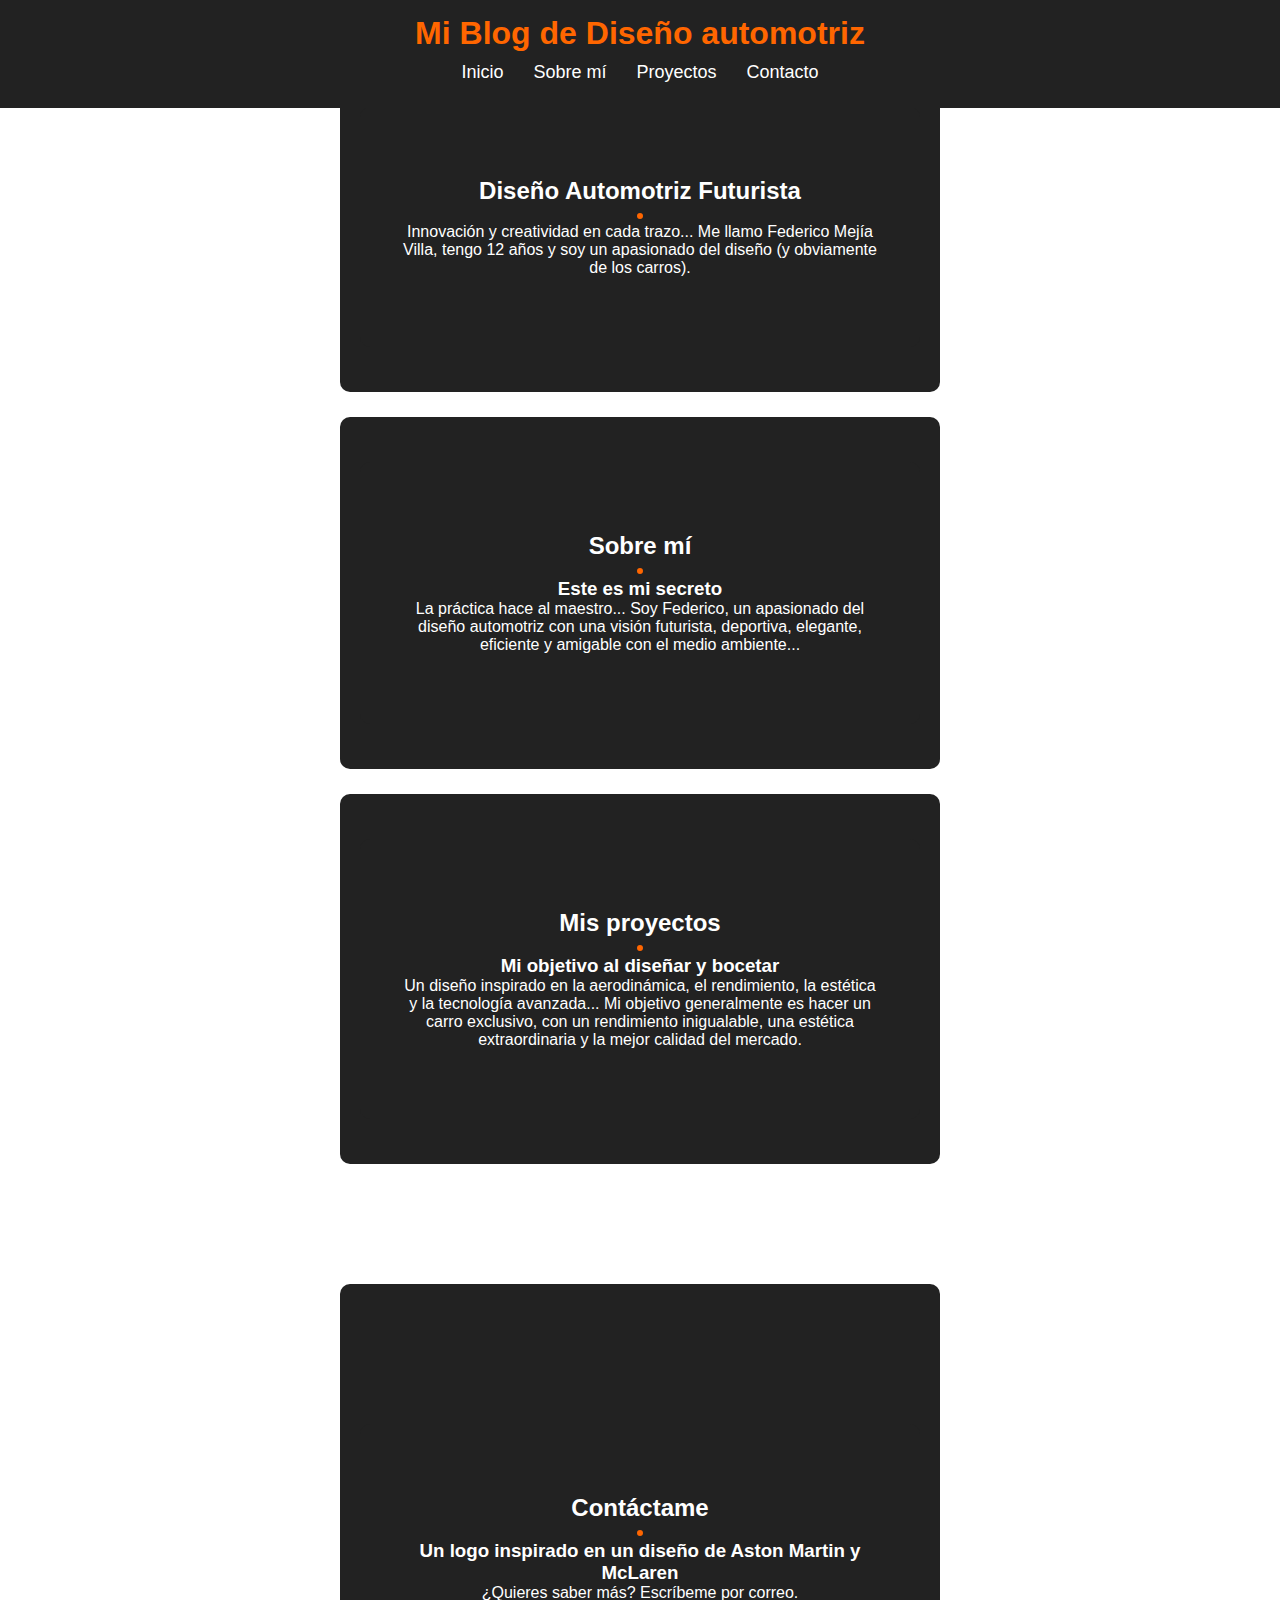
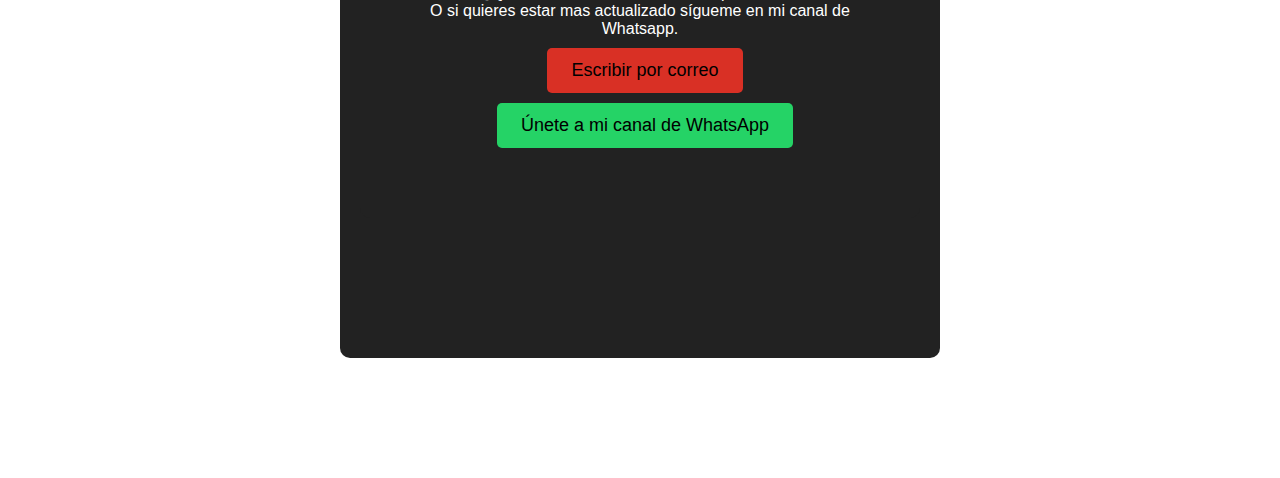
==== index.html @ f91bfda7 "Add files via upload" ====
<!DOCTYPE html>
<html lang="es">
<head>
    <meta charset="UTF-8">
    <meta name="viewport" content="width=device-width, initial-scale=1.0">
    <title>Federico Mejía Villa</title>
    
    <!-- Favicon (icono en la pestaña) -->
    <link rel="icon" type="image/png" href="file:///C:/Users/HP/Pictures/favicon.png">
    
    <!-- Enlace a la hoja de estilos -->
    <link rel="stylesheet" href="style (3).css">
</head>
<body>

    <!-- Encabezado con Logo y Menú -->
    <header>
        <h1>Mi Blog de Diseño automotriz</h1>
        <nav>
            <ul>
                <li><a href="#inicio">Inicio</a></li>
                <li><a href="#sobre">Sobre mí</a></li>
                <li><a href="#proyectos">Proyectos</a></li>
                <li><a href="#contacto">Contacto</a></li>
            </ul>
        </nav>
    </header>

            <h1>Inicio</h1>
    <!-- Sección Principal con Imagen de Fondo -->
        <div class="inicio">
    <section class="inicio">
    <section id="inicio">
            <h2>Diseño Automotriz Futurista</h2>
            <img src="file:///C:/Users/HP/Pictures/fede.JPEG" alt="">
            <p>Innovación y creatividad en cada trazo... Me llamo Federico Mejía Villa, tengo 12 años y soy
 un apasionado del diseño (y obviamente de los carros).</p>

        </div>
    </section>

    <!-- Sección Sobre mí -->
        <div class="sobre">   
    <section class="sobre">
    <section id="sobre">
        <h2>Sobre mí</h2>
            <img src="file:///C:/Users/HP/Pictures/fedesketch.JPEG" alt="">
            <h3>Este es mi secreto</h3>
        <p>La práctica hace al maestro... Soy Federico, un apasionado del diseño automotriz con una visión futurista, deportiva, 
elegante, eficiente y amigable con el medio ambiente...</p>
        </div>
 

    </section>

    <!-- Sección de Proyectos -->
        <div class="proyectos">
    <section class="proyectos">
    <section id="proyectos">
        <h2>Mis proyectos</h2>
            <img src="file:///C:/Users/HP/Pictures/auto.JPEG" alt="">
            <h3>Mi objetivo al diseñar y bocetar</h3>
            <p>Un diseño inspirado en la aerodinámica, el rendimiento, la estética y la tecnología avanzada... Mi objetivo 
generalmente es hacer un carro exclusivo, con un rendimiento inigualable, una estética extraordinaria y la mejor calidad del mercado.</p>
        </div>
    </section>

    <!-- Sección de Contacto -->
        <div class="contacto">
    <section class="contacto">
    <section id="contacto">
        <h2>Contáctame</h2>
            <img src="file:///C:/Users/HP/Pictures/favicon.png" alt="">
            <h3>Un logo inspirado en un diseño de Aston Martin y McLaren</h3>
            <p>¿Quieres saber más? Escríbeme por correo.</p>
            <p>O si quieres estar mas actualizado sígueme en mi canal de Whatsapp.</p>
        <a href="https://mail.google.com/mail/u/0/#inbox?compose=GTvVlcSGMvbbQDxkmTNwFJChjdkxJ
SfNfdMggScXwwHZbBtgDhHCckXNClqKWjQVjJqpLHHtWwbjw" class="boton gmail" target="_blank">Escribir por correo</a>
            

        <!-- Botón para acceder a WhatsApp -->
        <a href="https://whatsapp.com/channel/0029Vb20VwaJJhzONQ6a1j1N" class="boton whatsapp" target="_blank">
Únete a mi canal de WhatsApp</a>
    </section>
        </div>

</body>
</html>
---- style (3).css ----
/* Reset básico */
* {
    margin: 0;
    padding: 0;
    box-sizing: border-box;
    font-family: Arial, sans-serif;
}

/* Estilos del encabezado */
header {
    background-color: #222; /* Negro grisáceo */
    color: #ff6600;
    text-align: center;
    padding: 15px;
    position: fixed;
    width: 100%;
    top: 0;
    z-index: 1000;
}

nav ul {
    list-style: none;
    display: flex;
    justify-content: center;
    padding: 10px;
}

nav ul li {
    margin: 0 15px;
}

nav ul li a {
    color: white;
    text-decoration: none;
    font-size: 18px;
}

nav ul li a:hover {
    color: #ff6600; /* Naranja oscuro */
}

/* Sección principal con imagen de fondo */
.hero {
    background: url('fondo.jpg') center/cover no-repeat;
    height: 90vh;
    display: flex;
    align-items: center;
    justify-content: center;
    text-align: center;
    color: white;
    position: relative;
}

.hero .overlay {
    background: rgba(0, 0, 0, 0.7); /* Fondo oscuro */
    padding: 30px;
    border-radius: 10px;
}

/* Botones */
.boton {
    display: inline-block;
    padding: 12px 24px;
    background: #ff6600; /* Naranja */
    color: black;
    text-decoration: none;
    border-radius: 5px;
    margin-top: 10px;
    font-size: 18px;
    transition: background 0.3s ease-in-out;
}

.boton:hover {
    background: #cc5200; /* Naranja oscuro */
}

/* Botón especial para Gmail */
.boton.gmail {
    background: #D93025; /* Rojo de Gmail */
    margin-left: 10px;
}

.boton.gmail:hover {
    background: #B1271B; /* Rojo más oscuro al pasar el mouse */
}

/* Botón especial para WhatsApp */
.boton.whatsapp {
    background: #25D366; /* Color verde de WhatsApp */
    margin-left: 10px;
}

.boton.whatsapp:hover {
    background: #1DA851; /* Verde más oscuro al pasar el mouse */
}

/* Secciones */
section {
    padding: 50px 20px;
    text-align: center;
    background-color: #222; /* Gris oscuro */
    color: white;
}


/* Sección de proyectos */

.inicio {
    background-color: #222; /* Gris medio */
    padding: 20px;
    border-radius: 10px;
    margin: 25px auto;
    max-width: 600px;
}


.inicio img {
    width: 100%;
    max-width: 500px;
    border-radius: 10px;
    border: 3px solid #ff6600; /* Borde naranja */
}

/* Sección de proyectos */
.proyectos {
    background-color: #222; /* Gris medio */
    padding: 20px;
    border-radius: 10px;
    margin: 25px auto;
    max-width: 600px;
}


.proyectos img {
    width: 100%;
    max-width: 500px;
    border-radius: 10px;
    border: 3px solid #ff6600; /* Borde naranja */
}


/* Sección de sobre mi */
.sobre {
    background-color: #222; /* Gris medio */
    padding: 20px;
    border-radius: 10px;
    margin: 25px auto;
    max-width: 600px;
}


.sobre img {
    width: 100%;
    max-width: 500px;
    border-radius: 10px;
    border: 3px solid #ff6600; /* Borde naranja */
}


/* Sección de contacto */
.contacto {
    background-color: #222; /* Negro grisáceo */
    color: #444;
    padding: 20px;
    border-radius: 10px;
    margin: 120px auto;
    max-width: 600px;
}

.contacto img {
    width: 100%;
    max-width: 500px;
    border-radius: 10px;
    border: 3px solid #ff6600; /* Borde naranja */
}

/* Responsive */
@media (max-width: 768px) {
    header {
        padding: 10px;
    }

    nav ul {
        flex-direction: column;
    }

    .hero {
        height: 70vh;
    }
}
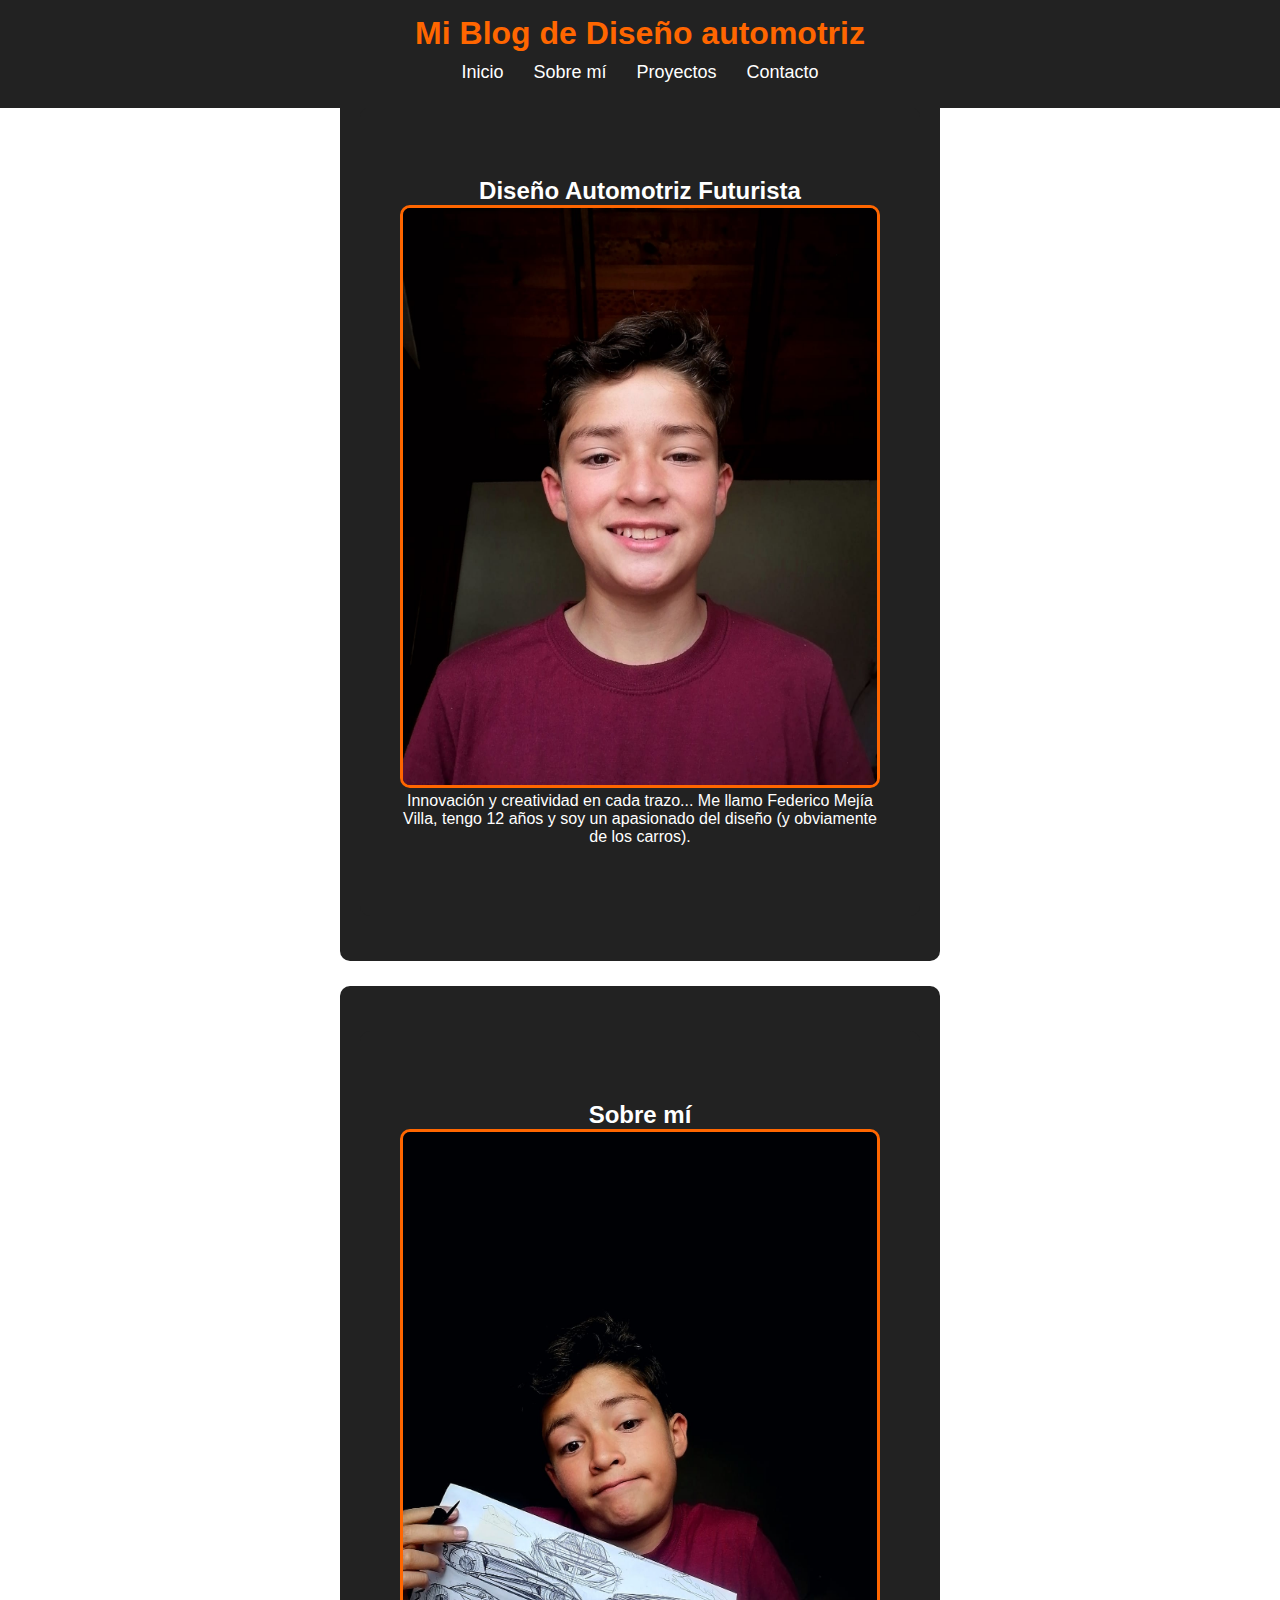
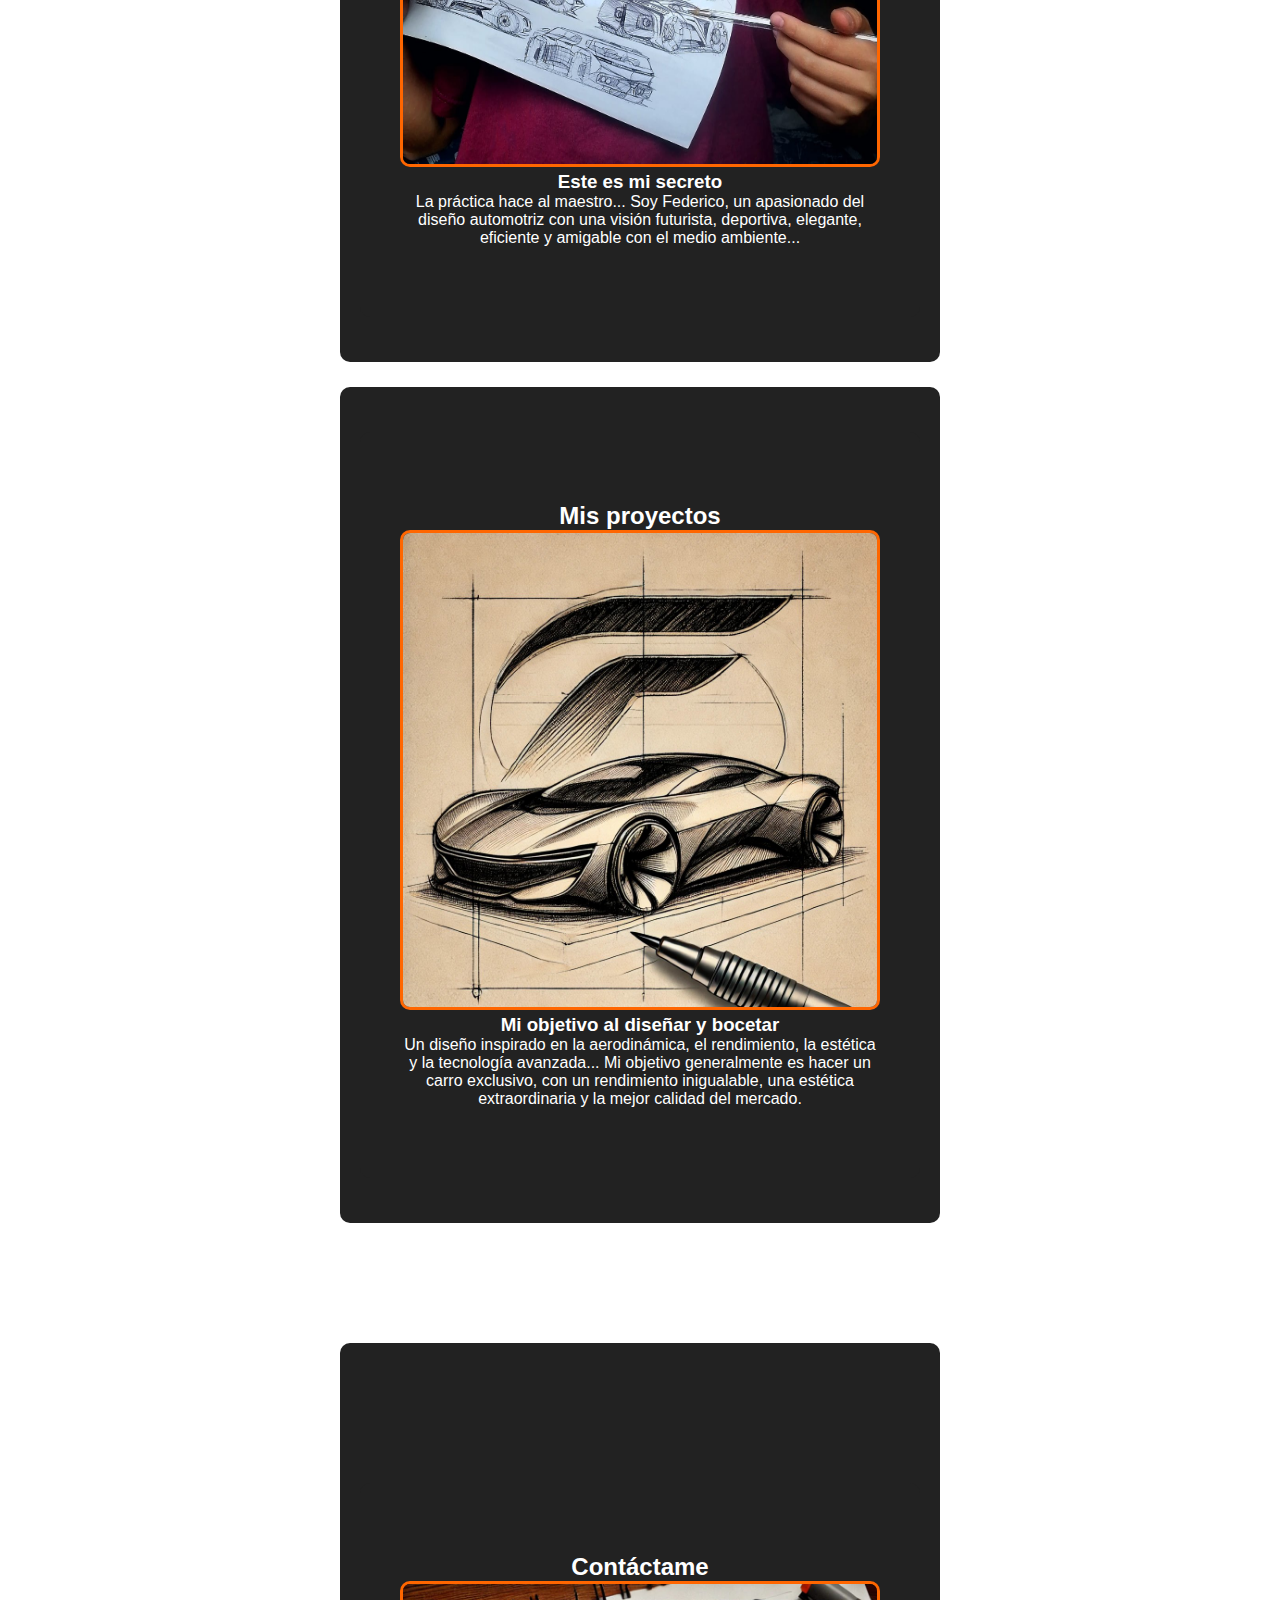
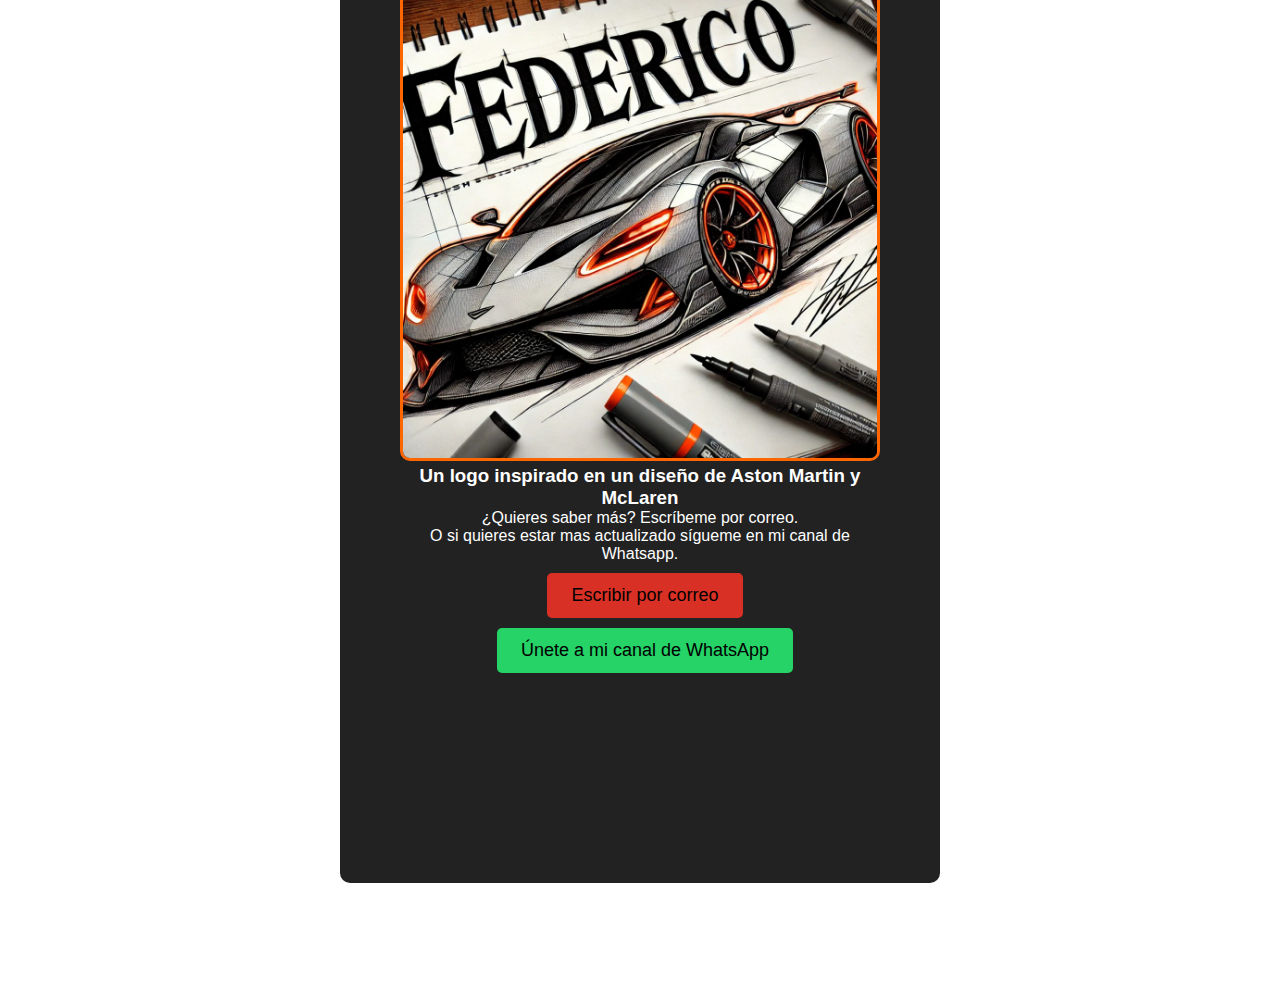
==== commit d066c149: "Update index.html" ====
--- a/index.html
+++ b/index.html
@@ -6,7 +6,7 @@
     <title>Federico Mejía Villa</title>
     
     <!-- Favicon (icono en la pestaña) -->
-    <link rel="icon" type="image/png" href="file:///C:/Users/HP/Pictures/favicon.png">
+    <link rel="icon" type="image/png" href="favicon.png">
     
     <!-- Enlace a la hoja de estilos -->
     <link rel="stylesheet" href="style (3).css">
@@ -32,7 +32,7 @@
     <section class="inicio">
     <section id="inicio">
             <h2>Diseño Automotriz Futurista</h2>
-            <img src="file:///C:/Users/HP/Pictures/fede.JPEG" alt="">
+            <img src="fede.JPEG" alt="">
             <p>Innovación y creatividad en cada trazo... Me llamo Federico Mejía Villa, tengo 12 años y soy
  un apasionado del diseño (y obviamente de los carros).</p>
 
@@ -44,7 +44,7 @@
     <section class="sobre">
     <section id="sobre">
         <h2>Sobre mí</h2>
-            <img src="file:///C:/Users/HP/Pictures/fedesketch.JPEG" alt="">
+            <img src="fedesketch.JPEG" alt="">
             <h3>Este es mi secreto</h3>
         <p>La práctica hace al maestro... Soy Federico, un apasionado del diseño automotriz con una visión futurista, deportiva, 
 elegante, eficiente y amigable con el medio ambiente...</p>
@@ -58,7 +58,7 @@
     <section class="proyectos">
     <section id="proyectos">
         <h2>Mis proyectos</h2>
-            <img src="file:///C:/Users/HP/Pictures/auto.JPEG" alt="">
+            <img src="auto.JPEG" alt="">
             <h3>Mi objetivo al diseñar y bocetar</h3>
             <p>Un diseño inspirado en la aerodinámica, el rendimiento, la estética y la tecnología avanzada... Mi objetivo 
 generalmente es hacer un carro exclusivo, con un rendimiento inigualable, una estética extraordinaria y la mejor calidad del mercado.</p>
@@ -70,7 +70,7 @@
     <section class="contacto">
     <section id="contacto">
         <h2>Contáctame</h2>
-            <img src="file:///C:/Users/HP/Pictures/favicon.png" alt="">
+            <img src="favicon.png" alt="">
             <h3>Un logo inspirado en un diseño de Aston Martin y McLaren</h3>
             <p>¿Quieres saber más? Escríbeme por correo.</p>
             <p>O si quieres estar mas actualizado sígueme en mi canal de Whatsapp.</p>
@@ -85,4 +85,4 @@
         </div>
 
 </body>
-</html>+</html>
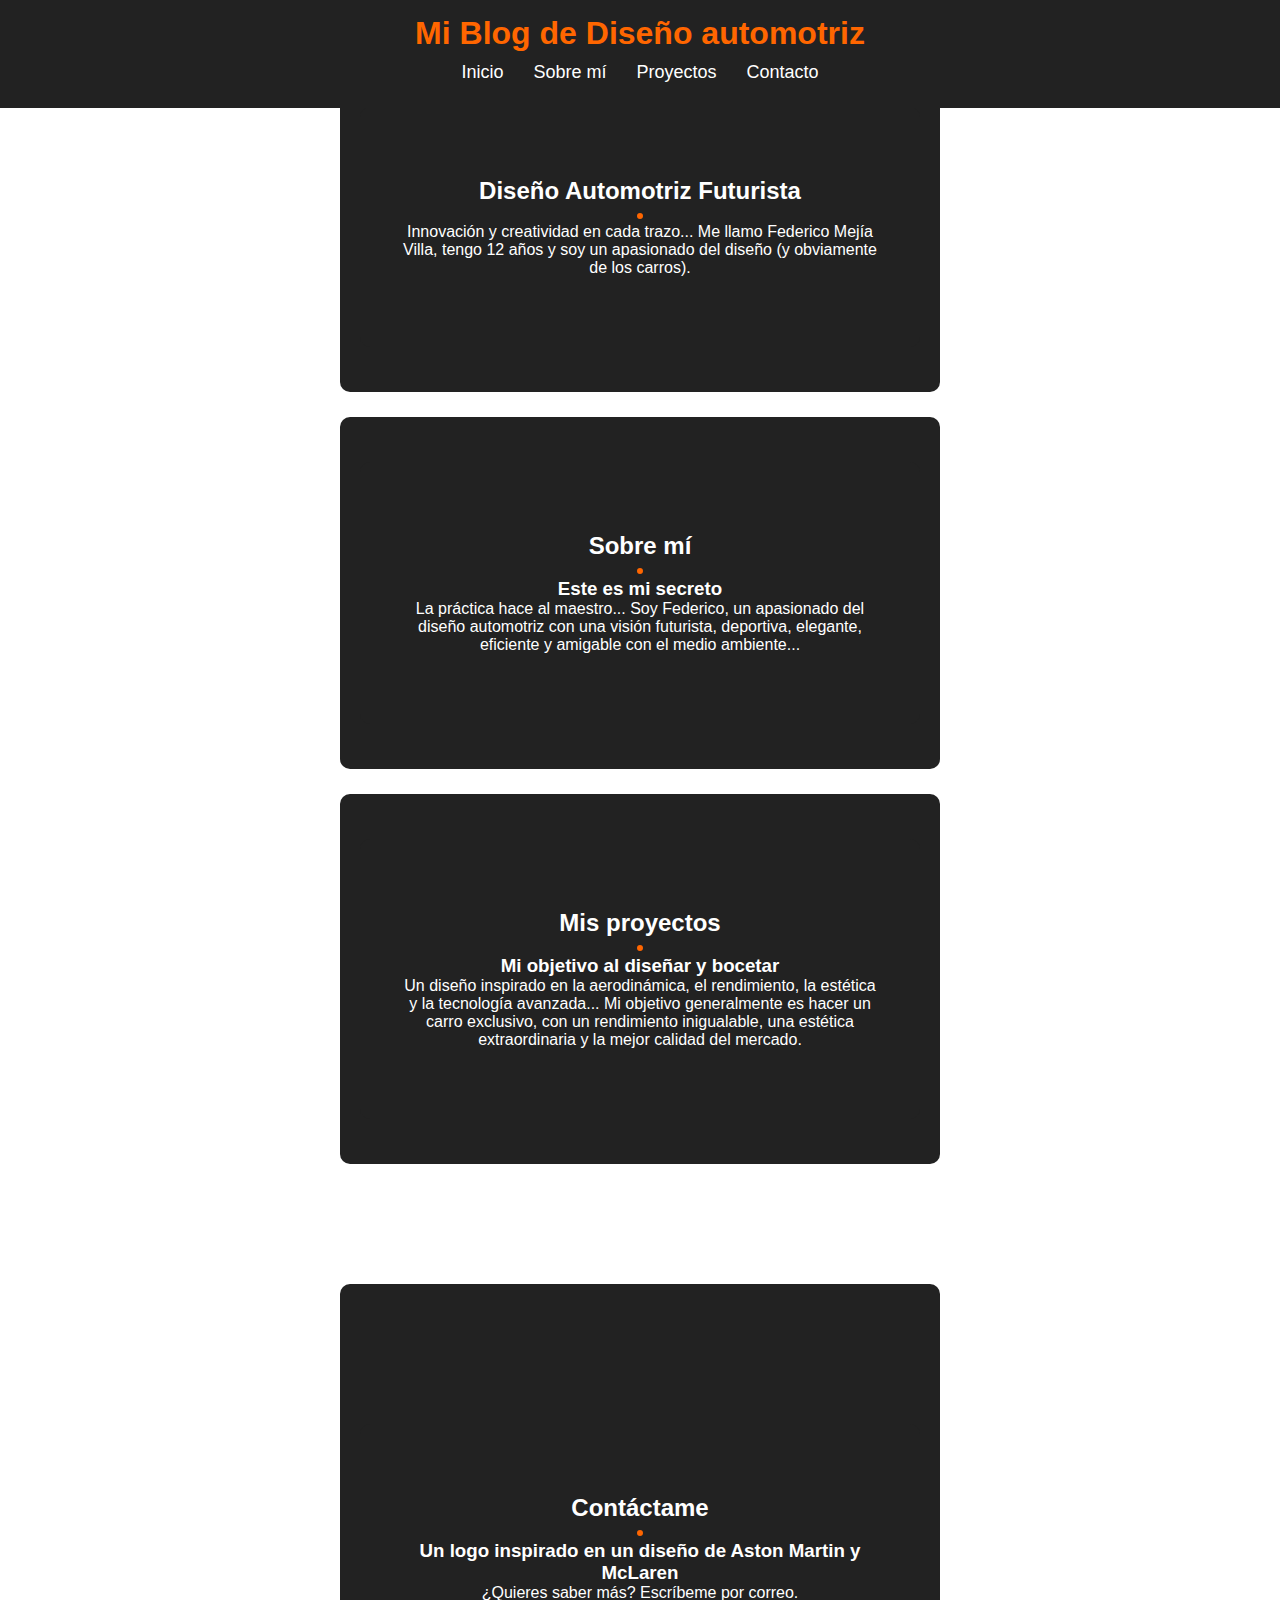
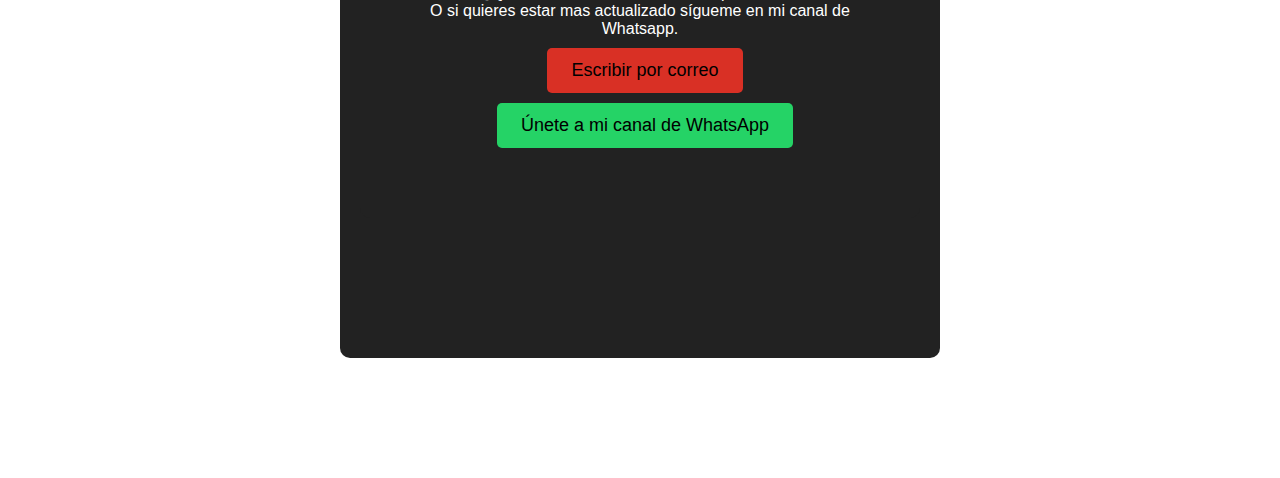
==== commit 64413bdc: "Add files via upload" ====
--- a/index.html
+++ b/index.html
@@ -6,7 +6,7 @@
     <title>Federico Mejía Villa</title>
     
     <!-- Favicon (icono en la pestaña) -->
-    <link rel="icon" type="image/png" href="favicon.png">
+    <link rel="icon" type="image/png" href="file:///C:/Users/HP/Pictures/favicon.png">
     
     <!-- Enlace a la hoja de estilos -->
     <link rel="stylesheet" href="style (3).css">
@@ -32,7 +32,7 @@
     <section class="inicio">
     <section id="inicio">
             <h2>Diseño Automotriz Futurista</h2>
-            <img src="fede.JPEG" alt="">
+            <img src="file:///C:/Users/HP/Pictures/fede.JPEG" alt="">
             <p>Innovación y creatividad en cada trazo... Me llamo Federico Mejía Villa, tengo 12 años y soy
  un apasionado del diseño (y obviamente de los carros).</p>
 
@@ -44,7 +44,7 @@
     <section class="sobre">
     <section id="sobre">
         <h2>Sobre mí</h2>
-            <img src="fedesketch.JPEG" alt="">
+            <img src="file:///C:/Users/HP/Pictures/fedesketch.JPEG" alt="">
             <h3>Este es mi secreto</h3>
         <p>La práctica hace al maestro... Soy Federico, un apasionado del diseño automotriz con una visión futurista, deportiva, 
 elegante, eficiente y amigable con el medio ambiente...</p>
@@ -58,7 +58,7 @@
     <section class="proyectos">
     <section id="proyectos">
         <h2>Mis proyectos</h2>
-            <img src="auto.JPEG" alt="">
+            <img src="file:///C:/Users/HP/Pictures/auto.JPEG" alt="">
             <h3>Mi objetivo al diseñar y bocetar</h3>
             <p>Un diseño inspirado en la aerodinámica, el rendimiento, la estética y la tecnología avanzada... Mi objetivo 
 generalmente es hacer un carro exclusivo, con un rendimiento inigualable, una estética extraordinaria y la mejor calidad del mercado.</p>
@@ -70,7 +70,7 @@
     <section class="contacto">
     <section id="contacto">
         <h2>Contáctame</h2>
-            <img src="favicon.png" alt="">
+            <img src="file:///C:/Users/HP/Pictures/favicon.png" alt="">
             <h3>Un logo inspirado en un diseño de Aston Martin y McLaren</h3>
             <p>¿Quieres saber más? Escríbeme por correo.</p>
             <p>O si quieres estar mas actualizado sígueme en mi canal de Whatsapp.</p>
@@ -85,4 +85,4 @@
         </div>
 
 </body>
-</html>
+</html>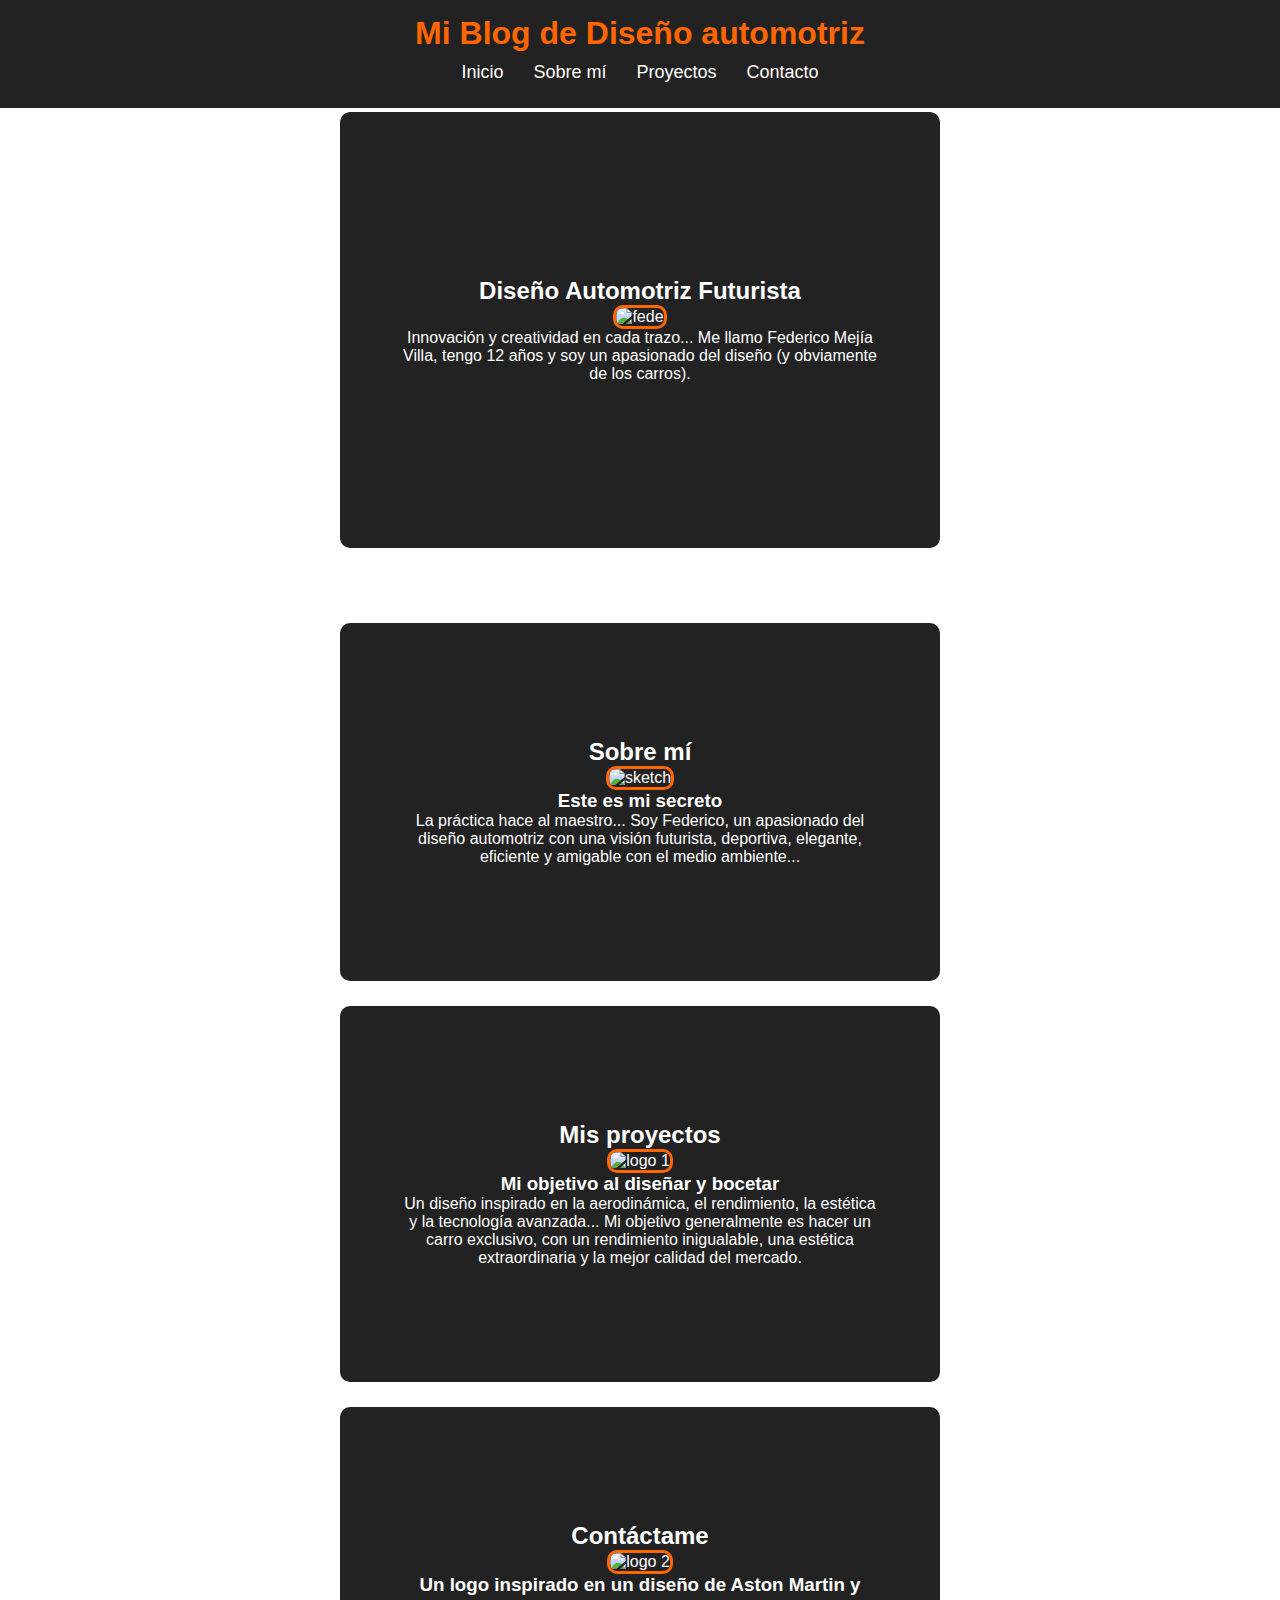
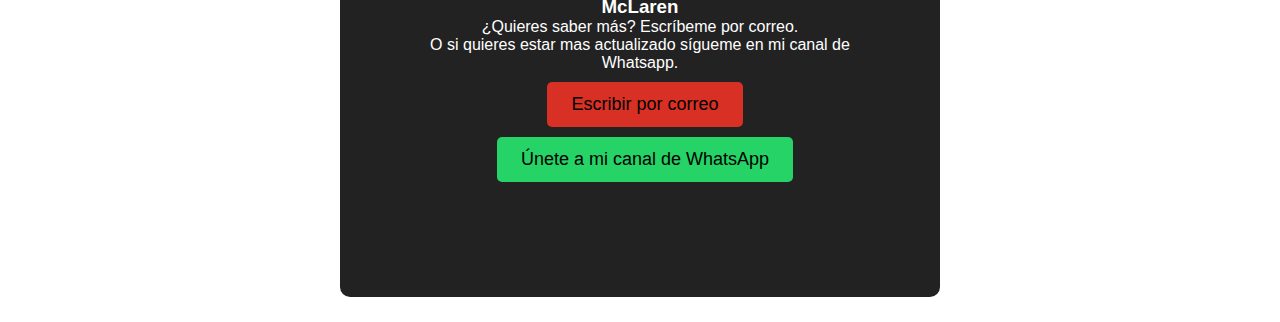
==== commit e99ed205: "Corrección de rutas de imágenes" ====
--- a/index.html
+++ b/index.html
@@ -6,7 +6,7 @@
     <title>Federico Mejía Villa</title>
     
     <!-- Favicon (icono en la pestaña) -->
-    <link rel="icon" type="image/png" href="file:///C:/Users/HP/Pictures/favicon.png">
+    <link rel="icon" type="image/png" href="favicon.png">
     
     <!-- Enlace a la hoja de estilos -->
     <link rel="stylesheet" href="style (3).css">
@@ -32,7 +32,7 @@
     <section class="inicio">
     <section id="inicio">
             <h2>Diseño Automotriz Futurista</h2>
-            <img src="file:///C:/Users/HP/Pictures/fede.JPEG" alt="">
+            <img src="imagenes/fede.JPEG" alt="fede">
             <p>Innovación y creatividad en cada trazo... Me llamo Federico Mejía Villa, tengo 12 años y soy
  un apasionado del diseño (y obviamente de los carros).</p>
 
@@ -44,7 +44,7 @@
     <section class="sobre">
     <section id="sobre">
         <h2>Sobre mí</h2>
-            <img src="file:///C:/Users/HP/Pictures/fedesketch.JPEG" alt="">
+            <img src="imagenes/fedesketch.JPEG" alt="sketch">
             <h3>Este es mi secreto</h3>
         <p>La práctica hace al maestro... Soy Federico, un apasionado del diseño automotriz con una visión futurista, deportiva, 
 elegante, eficiente y amigable con el medio ambiente...</p>
@@ -58,7 +58,7 @@
     <section class="proyectos">
     <section id="proyectos">
         <h2>Mis proyectos</h2>
-            <img src="file:///C:/Users/HP/Pictures/auto.JPEG" alt="">
+            <img src="imagenes/auto.JPEG" alt="logo 1">
             <h3>Mi objetivo al diseñar y bocetar</h3>
             <p>Un diseño inspirado en la aerodinámica, el rendimiento, la estética y la tecnología avanzada... Mi objetivo 
 generalmente es hacer un carro exclusivo, con un rendimiento inigualable, una estética extraordinaria y la mejor calidad del mercado.</p>
@@ -70,7 +70,7 @@
     <section class="contacto">
     <section id="contacto">
         <h2>Contáctame</h2>
-            <img src="file:///C:/Users/HP/Pictures/favicon.png" alt="">
+            <img src="imagenes/favicon.png" alt="logo 2">
             <h3>Un logo inspirado en un diseño de Aston Martin y McLaren</h3>
             <p>¿Quieres saber más? Escríbeme por correo.</p>
             <p>O si quieres estar mas actualizado sígueme en mi canal de Whatsapp.</p>
@@ -85,4 +85,4 @@
         </div>
 
 </body>
-</html>+</html>
--- a/style (3).css
+++ b/style (3).css
@@ -109,7 +109,7 @@
     background-color: #222; /* Gris medio */
     padding: 20px;
     border-radius: 10px;
-    margin: 25px auto;
+    margin: 75px auto;
     max-width: 600px;
 }
 
@@ -163,7 +163,7 @@
     color: #444;
     padding: 20px;
     border-radius: 10px;
-    margin: 120px auto;
+    margin: 25px auto;
     max-width: 600px;
 }
 
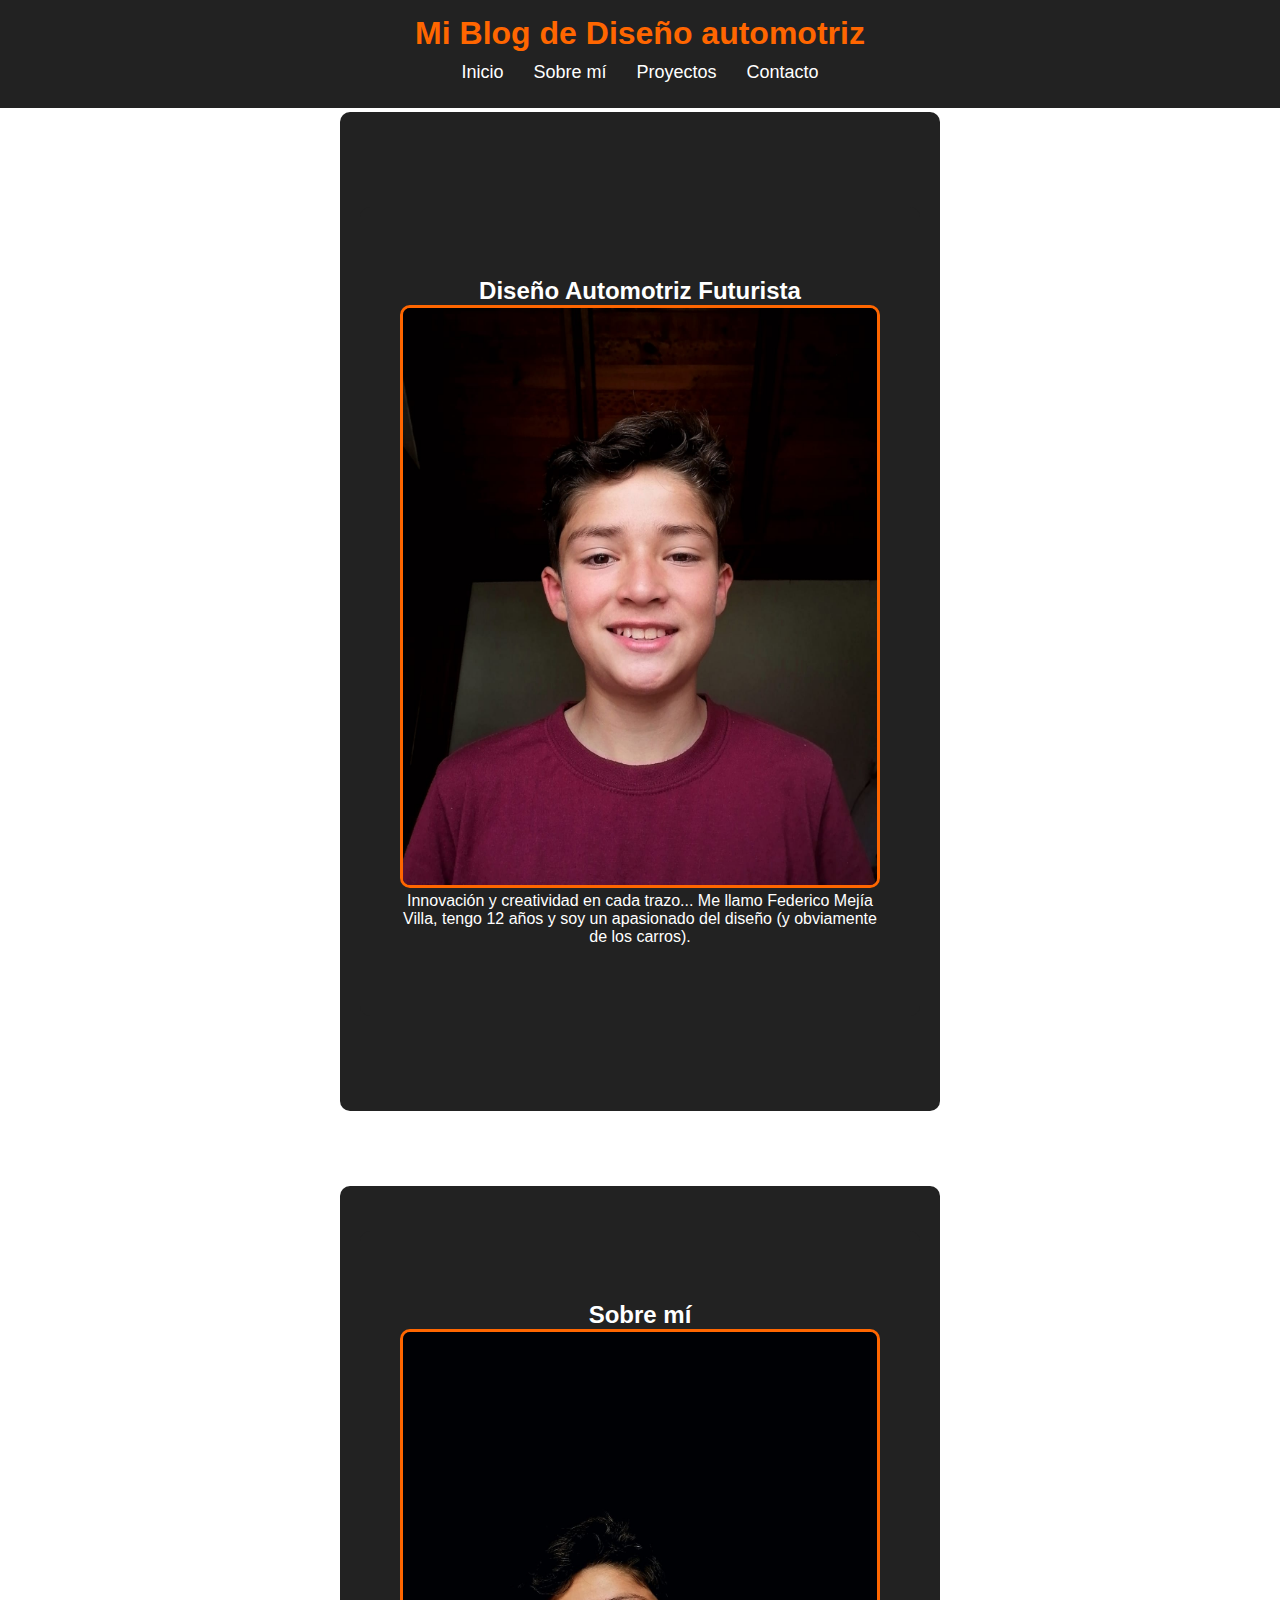
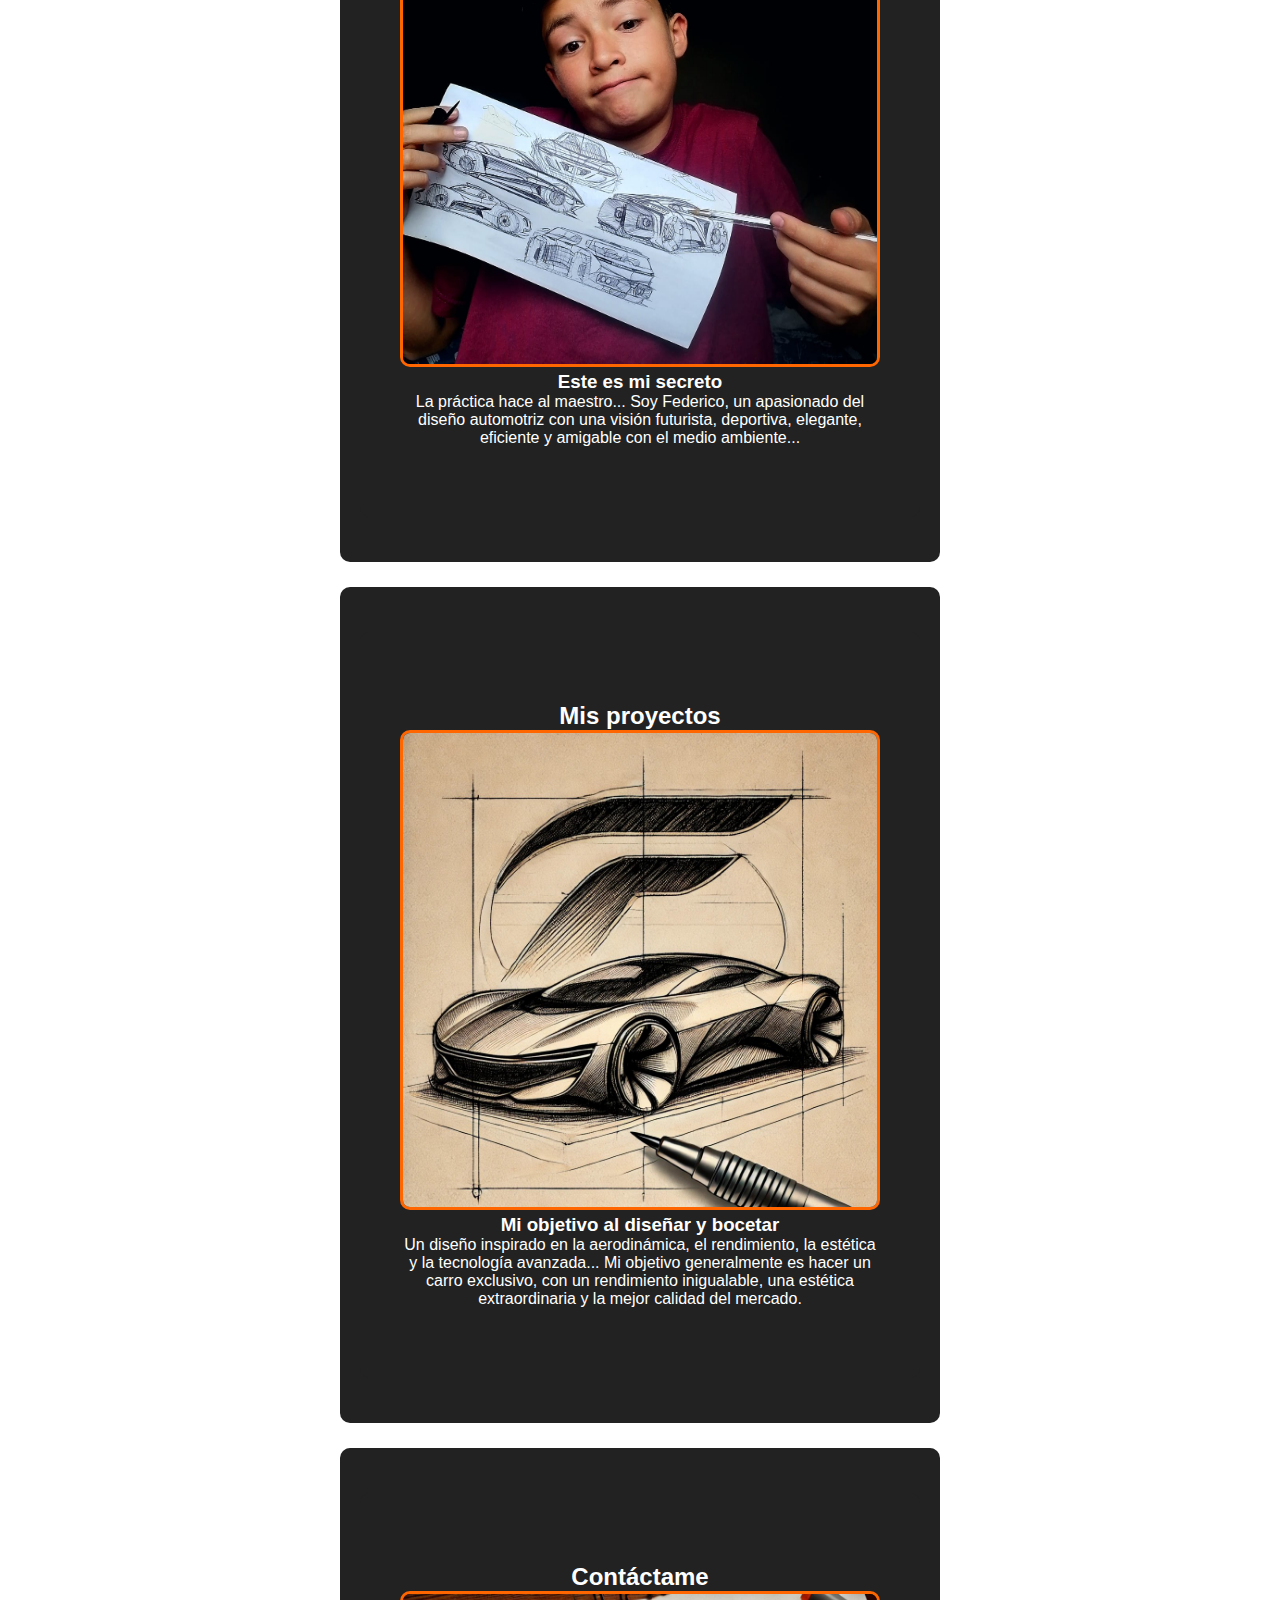
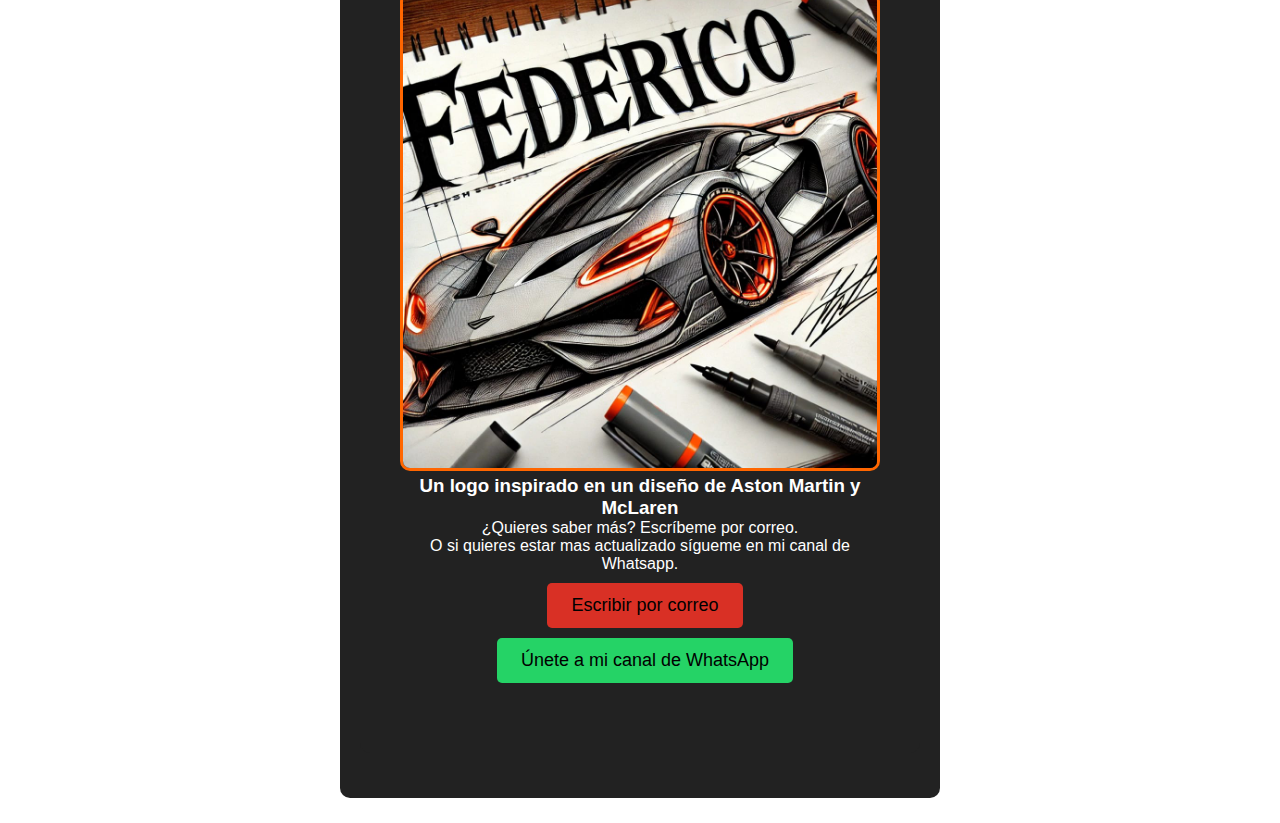
==== commit 59227a27: "Corrección de rutas de imágenes" ====
--- a/index.html
+++ b/index.html
@@ -6,7 +6,7 @@
     <title>Federico Mejía Villa</title>
     
     <!-- Favicon (icono en la pestaña) -->
-    <link rel="icon" type="image/png" href="favicon.png">
+    <link rel="icon" type="image/png" href="favicon.JPEG">
     
     <!-- Enlace a la hoja de estilos -->
     <link rel="stylesheet" href="style (3).css">
@@ -32,7 +32,7 @@
     <section class="inicio">
     <section id="inicio">
             <h2>Diseño Automotriz Futurista</h2>
-            <img src="imagenes/fede.JPEG" alt="fede">
+            <img src="fede.JPEG" alt="fede">
             <p>Innovación y creatividad en cada trazo... Me llamo Federico Mejía Villa, tengo 12 años y soy
  un apasionado del diseño (y obviamente de los carros).</p>
 
@@ -44,7 +44,7 @@
     <section class="sobre">
     <section id="sobre">
         <h2>Sobre mí</h2>
-            <img src="imagenes/fedesketch.JPEG" alt="sketch">
+            <img src="fedesketch.JPEG" alt="sketch">
             <h3>Este es mi secreto</h3>
         <p>La práctica hace al maestro... Soy Federico, un apasionado del diseño automotriz con una visión futurista, deportiva, 
 elegante, eficiente y amigable con el medio ambiente...</p>
@@ -58,7 +58,7 @@
     <section class="proyectos">
     <section id="proyectos">
         <h2>Mis proyectos</h2>
-            <img src="imagenes/auto.JPEG" alt="logo 1">
+            <img src="auto.JPEG" alt="logo 1">
             <h3>Mi objetivo al diseñar y bocetar</h3>
             <p>Un diseño inspirado en la aerodinámica, el rendimiento, la estética y la tecnología avanzada... Mi objetivo 
 generalmente es hacer un carro exclusivo, con un rendimiento inigualable, una estética extraordinaria y la mejor calidad del mercado.</p>
@@ -70,7 +70,7 @@
     <section class="contacto">
     <section id="contacto">
         <h2>Contáctame</h2>
-            <img src="imagenes/favicon.png" alt="logo 2">
+            <img src="favicon.JPEG" alt="logo 2">
             <h3>Un logo inspirado en un diseño de Aston Martin y McLaren</h3>
             <p>¿Quieres saber más? Escríbeme por correo.</p>
             <p>O si quieres estar mas actualizado sígueme en mi canal de Whatsapp.</p>
